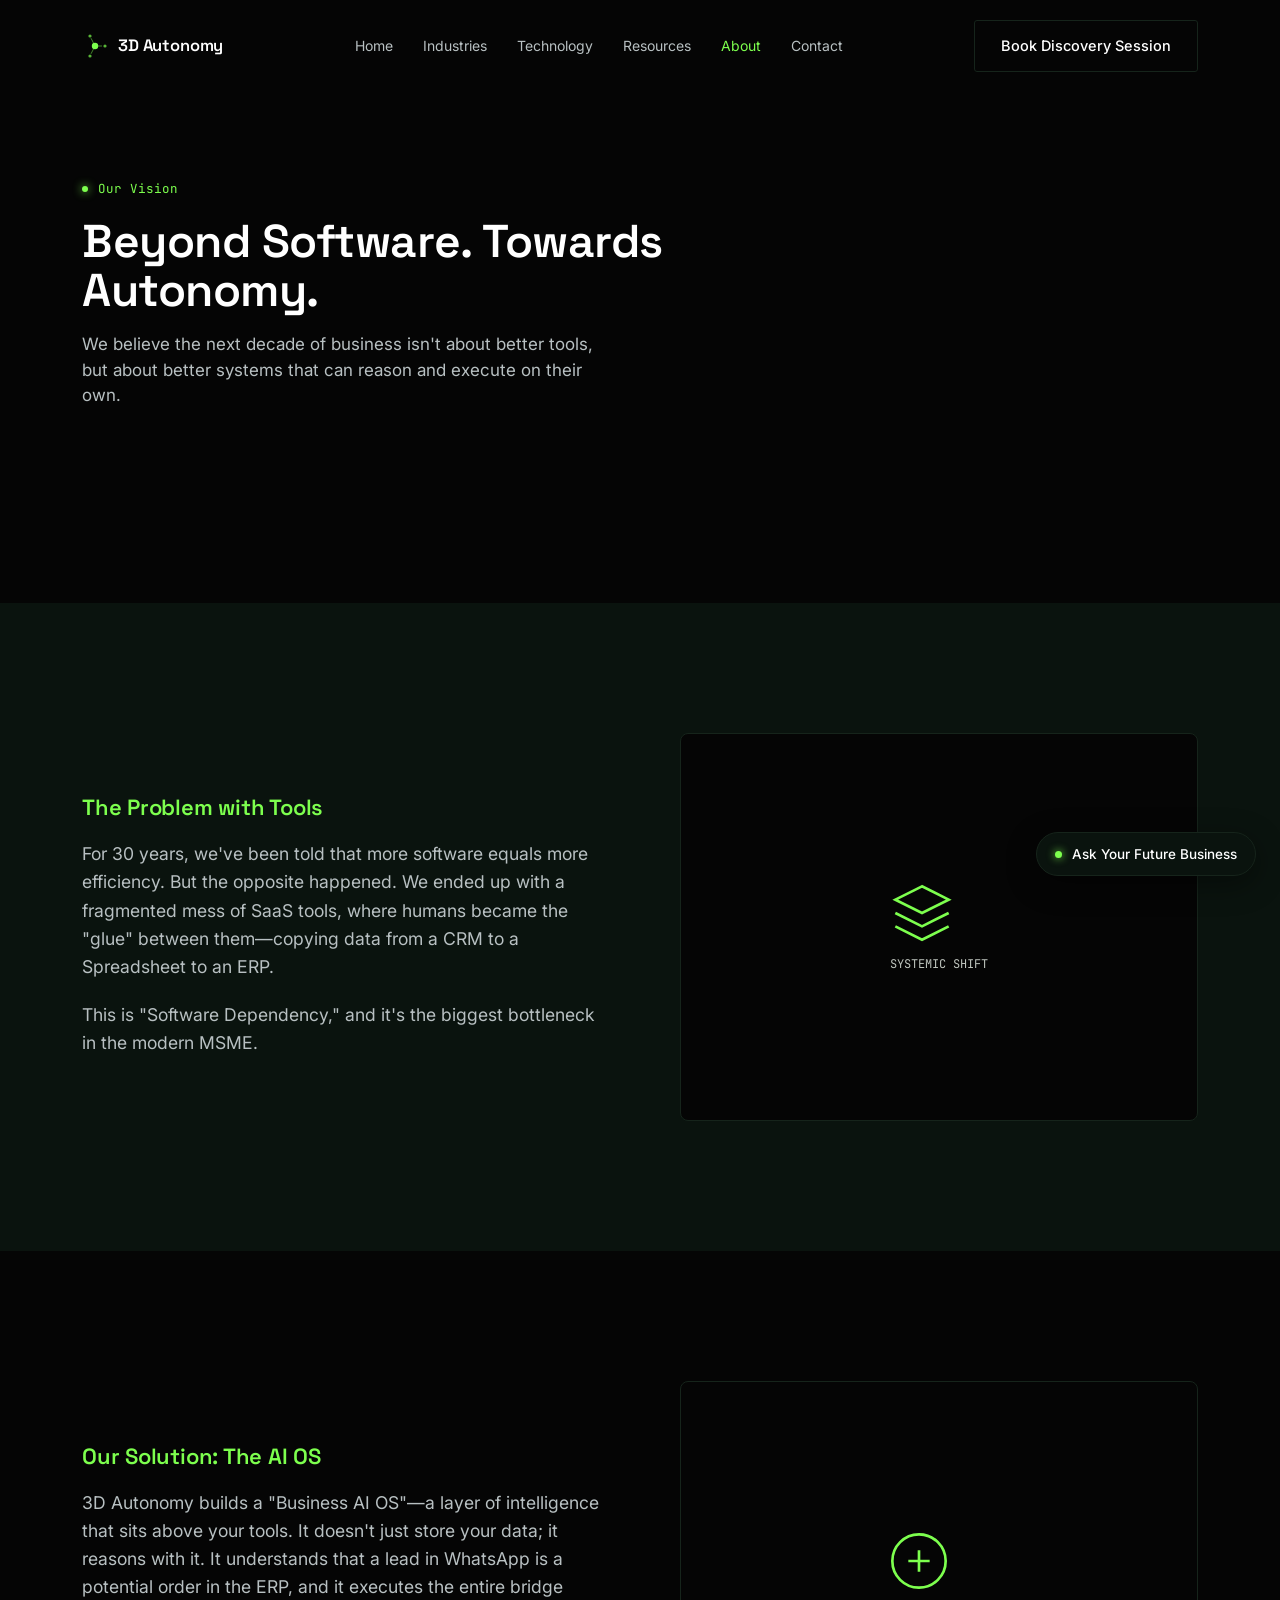
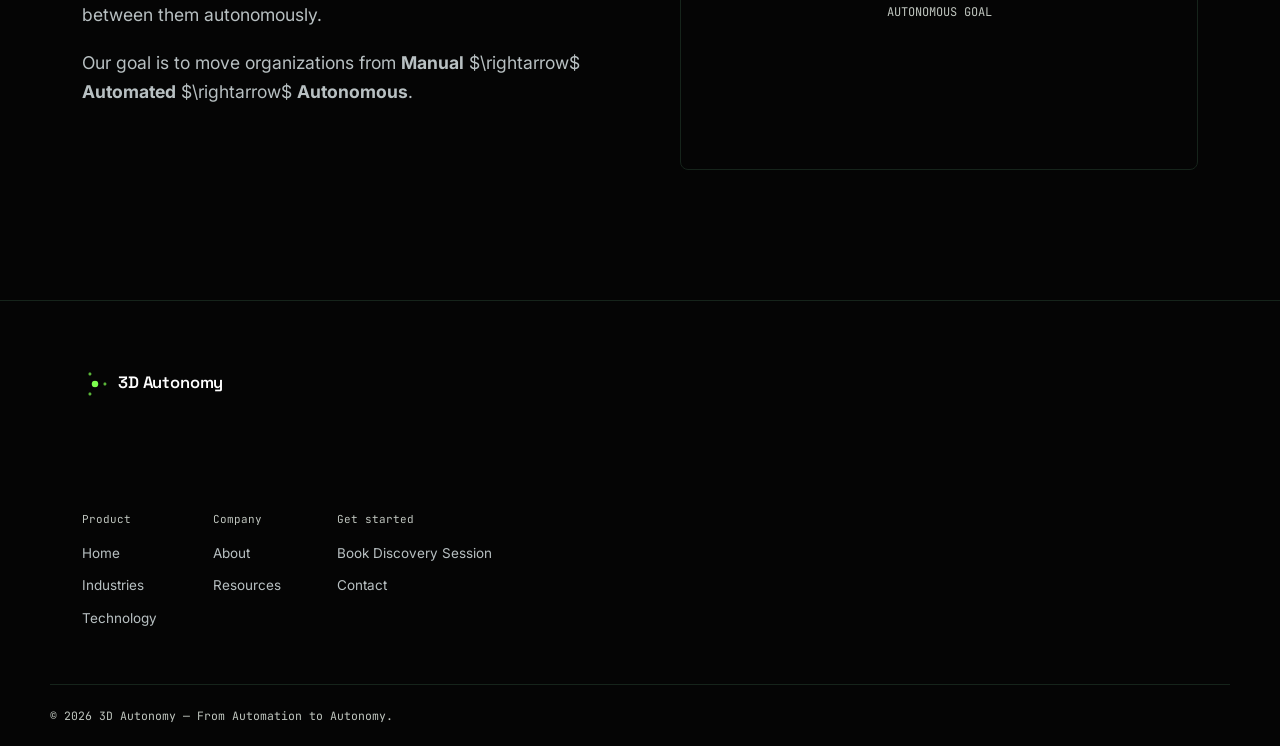
==== about.html @ 1af64260 "seprate the section and add more file to seo" ====
<!DOCTYPE html>
<html lang="en">
<head>
  <meta charset="UTF-8">
  <meta name="viewport" content="width=device-width, initial-scale=1.0">
  <title>About | 3D Autonomy - Our Philosophy</title>
  <meta name="description" content="Learn about 3D Autonomy's mission to transform the MSME landscape from manual operations to autonomous organizations.">
  <link rel="canonical" href="https://3dautonomy.github.io/about.html">
  <link rel="icon" type="image/svg+xml" href="data:image/svg+xml,%3Csvg xmlns='http://www.w3.org/2000/svg' style='transform:rotate(90deg)' viewBox='0 0 26 26'%3E%3Ccircle cx='13' cy='13' r='3.2' fill='%237DFF4E'/%3E%3Ccircle cx='13' cy='3' r='1.6' fill='%237DFF4E' opacity='0.7'/%3E%3Ccircle cx='23' cy='18' r='1.6' fill='%237DFF4E' opacity='0.7'/%3E%3Ccircle cx='3' cy='18' r='1.6' fill='%237DFF4E' opacity='0.7'/%3E%3Cpath d='M13 6V10.5M13 13L20.8 17M13 13L5.2 17' stroke='%237DFF4E' stroke-width='1' opacity='0.5'/%3E%3C/svg%3E">
  <link rel="preconnect" href="https://fonts.googleapis.com">
  <link rel="preconnect" href="https://fonts.gstatic.com" crossorigin>
  <link href="https://fonts.googleapis.com/css2?family=Space+Grotesk:wght@400;500;600;700&family=Inter:wght@400;500;600&family=JetBrains+Mono:wght@400;500&display=swap" rel="stylesheet">
  <link rel="stylesheet" href="style.css">
</head>
<body class="page-transition">

<header id="site-header">
  <div class="wrap">
    <nav>
      <a href="index.html" class="logo">
        <svg class="logo-mark" viewBox="0 0 26 26" fill="none">
          <circle cx="13" cy="13" r="3.2" fill="#7DFF4E"/>
          <circle cx="13" cy="3" r="1.6" fill="#7DFF4E" opacity="0.7"/>
          <circle cx="23" cy="18" r="1.6" fill="#7DFF4E" opacity="0.7"/>
          <circle cx="3" cy="18" r="1.6" fill="#7DFF4E" opacity="0.7"/>
          <path d="M13 6V10.5M13 13L20.8 17M13 13L5.2 17" stroke="#7DFF4E" stroke-width="1" opacity="0.5"/>
        </svg>
        3D Autonomy
      </a>
      <div class="nav-links" id="navLinks">
        <a href="index.html">Home</a>
        <a href="industries.html">Industries</a>
        <a href="technology.html">Technology</a>
        <a href="resources.html">Resources</a>
        <a href="about.html" style="color:var(--accent)">About</a>
        <a href="contact.html">Contact</a>
      </div>
      <div class="nav-cta">
        <a href="contact.html" class="btn btn-ghost" id="openBookingNav">Book Discovery Session</a>
        <div class="nav-toggle" id="navToggle"><span></span><span></span><span></span></div>
      </div>
    </nav>
  </div>
</header>

<main>
  <section class="section" style="padding-top:180px;">
    <div class="wrap">
      <div class="section-head fade-in">
        <div class="kicker"><span class="dot"></span>Our Vision</div>
        <h2>Beyond Software. Towards Autonomy.</h2>
        <p>We believe the next decade of business isn't about better tools, but about better systems that can reason and execute on their own.</p>
      </div>
    </div>
  </section>

  <section class="section" style="background:var(--bg-panel);">
    <div class="wrap">
      <div style="display:grid; grid-template-columns:1fr 1fr; gap:80px; align-items:center;">
        <div class="slide-up" style="animation-delay:0.1s;">
          <h3 class="accent-text">The Problem with Tools</h3>
          <p class="rich-text" style="margin:20px 0;">For 30 years, we've been told that more software equals more efficiency. But the opposite happened. We ended up with a fragmented mess of SaaS tools, where humans became the "glue" between them—copying data from a CRM to a Spreadsheet to an ERP.</p>
          <p class="rich-text">This is "Software Dependency," and it's the biggest bottleneck in the modern MSME.</p>
        </div>
        <div class="slide-up" style="animation-delay:0.2s; background:var(--bg); border:1px solid var(--line); aspect-ratio:4/3; border-radius:8px; display:flex; align-items:center; justify-content:center;">
           <div style="text-align:center; color:var(--muted-2);">
             <svg width="64" height="64" viewBox="0 0 24 24" fill="none" stroke="currentColor" stroke-width="1" style="color:var(--accent); margin-bottom:10px;"><path d="M12 2L2 7l10 5 10-5-10-5zM2 17l10 5 10-5M2 12l10 5 10-5"/></svg>
             <div class="mono" style="font-size:12px;">SYSTEMIC SHIFT</div>
           </div>
        </div>
      </div>
    </div>
  </section>

  <section class="section">
    <div class="wrap">
      <div style="display:grid; grid-template-columns:1fr 1fr; gap:80px; align-items:center;">
        <div class="slide-up" style="animation-delay:0.2s; order:2; background:var(--bg); border:1px solid var(--line); aspect-ratio:4/3; border-radius:8px; display:flex; align-items:center; justify-content:center;">
           <div style="text-align:center; color:var(--muted-2);">
             <svg width="64" height="64" viewBox="0 0 24 24" fill="none" stroke="currentColor" stroke-width="1" style="color:var(--accent); margin-bottom:10px;"><circle cx="12" cy="12" r="10"/><path d="M12 8v8M8 12h8"/></svg>
             <div class="mono" style="font-size:12px;">AUTONOMOUS GOAL</div>
           </div>
        </div>
        <div class="slide-up" style="animation-delay:0.1s; order:1;">
          <h3 class="accent-text">Our Solution: The AI OS</h3>
          <p class="rich-text" style="margin:20px 0;">3D Autonomy builds a "Business AI OS"—a layer of intelligence that sits above your tools. It doesn't just store your data; it reasons with it. It understands that a lead in WhatsApp is a potential order in the ERP, and it executes the entire bridge between them autonomously.</p>
          <p class="rich-text">Our goal is to move organizations from <b>Manual</b> $\rightarrow$ <b>Automated</b> $\rightarrow$ <b>Autonomous</b>.</p>
        </div>
      </div>
    </div>
  </section>
</main>

<footer id="about">
  <div class="wrap footer-grid">
    <div style="width:100%; margin-bottom:40px;">
      <a href="index.html" class="logo footer-logo">
        <svg class="logo-mark" viewBox="0 0 26 26" fill="none">
          <circle cx="13" cy="13" r="3.2" fill="#7DFF4E"/>
          <circle cx="13" cy="3" r="1.6" fill="#7DFF4E" opacity="0.7"/>
          <circle cx="23" cy="18" r="1.6" fill="#7DFF4E" opacity="0.7"/>
          <circle cx="3" cy="18" r="1.6" fill="#7DFF4E" opacity="0.7"/>
        </svg>
        3D Autonomy
      </a>
    </div>
    <div class="footer-cols">
      <div>
        <div class="footer-h">Product</div>
        <a href="index.html">Home</a>
        <a href="industries.html">Industries</a>
        <a href="technology.html">Technology</a>
      </div>
      <div>
        <div class="footer-h">Company</div>
        <a href="about.html">About</a>
        <a href="resources.html">Resources</a>
      </div>
      <div>
        <div class="footer-h">Get started</div>
        <a href="contact.html">Book Discovery Session</a>
        <a href="contact.html">Contact</a>
      </div>
    </div>
  </div>
  <div class="wrap footer-bottom mono">© 2026 3D Autonomy — From Automation to Autonomy.</div>
</footer>

<div class="copilot" id="copilot">
  <div class="copilot-panel" id="copilotPanel">
    <div class="cp-head">
      <div>
        <div class="cp-title">Ask Your Future Business</div>
        <div class="cp-sub mono">Strategist mode</div>
      </div>
      <button class="cp-close" id="cpClose">&times;</button>
    </div>
    <div class="cp-body" id="cpBody">
      <div class="cp-msg cp-msg-bot">I think in systems, not tickets. Ask me where autonomy could take your business.</div>
    </div>
    <div class="cp-prompts" id="cpPrompts">
      <button data-q="How can I reduce manual work?">How can I reduce manual work?</button>
      <button data-q="What is Business AI OS?">What is Business AI OS?</button>
      <button data-q="How can AI improve operations?">How can AI improve operations?</button>
      <button data-q="What does an autonomous organization look like?">What does an autonomous organization look like?</button>
    </div>
    <form class="cp-input-row" id="cpForm">
      <input type="text" id="cpInput" placeholder="Ask about your business..." autocomplete="off">
      <button type="submit" aria-label="Send">→</button>
    </form>
  </div>
  <button class="copilot-fab" id="copilotFab">
    <span class="fab-dot"></span>
    <span class="fab-label">Ask Your Future Business</span>
  </button>
</div>

<script src="script.js"></script>
<div id="page-transition"></div><div id="back-to-top" title="Back to top">↑</div></body>
</html>
---- style.css ----
:root{
  --bg:#050505;
  --bg-2:#071B12;
  --bg-panel:#0A130E;
  --bg-panel-2:#0D1712;
  --line:#16241B;
  --line-soft:#101B15;
  --accent:#7DFF4E;
  --accent-dim:#4C9E32;
  --success:#8FFF62;
  --text:#FFFFFF;
  --muted:#B8C0C2;
  --muted-2:#BFC5BE;
  --font-display:'Space Grotesk', sans-serif;
  --font-body:'Inter', sans-serif;
  --font-mono:'JetBrains Mono', monospace;
  --container: 1180px;
  --ease: cubic-bezier(.16,.84,.28,1);
}
*{margin:0;padding:0;box-sizing:border-box;}
html{scroll-behavior:smooth;}
body{
  background:var(--bg);
  color:var(--text);
  font-family:var(--font-body);
  line-height:1.5;
  -webkit-font-smoothing:antialiased;
  overflow-x:hidden;
}
#page-transition{
  position:fixed; inset:0; background:var(--bg); z-index:9999;
  pointer-events:none; opacity:0; transition:opacity .4s var(--ease);
}
#page-transition.active{opacity:1; pointer-events:auto;}
@media (prefers-reduced-motion: reduce){
  *{animation-duration:0.01ms !important; animation-iteration-count:1 !important; transition-duration:0.01ms !important; scroll-behavior:auto !important;}
}
::selection{background:var(--accent); color:#031400;}
a{color:inherit; text-decoration:none;}
img,svg{display:block; max-width:100%;}
button{font-family:inherit; cursor:pointer; border:none; background:none; color:inherit;}
.wrap{max-width:var(--container); margin:0 auto; padding:0 32px;}
@media (max-width:640px){.wrap{padding:0 20px;}}

h1,h2,h3,h4{font-family:var(--font-display); font-weight:600; letter-spacing:-0.01em; line-height:1.08;}
h2{font-size:clamp(28px,4vw,46px);}
h3{font-size:clamp(18px,2vw,22px);}
p{color:var(--muted);}
.mono{font-family:var(--font-mono);}

.section{padding:130px 0; position:relative;}
@media (max-width:780px){.section{padding:86px 0;}}
.section-tight{padding:90px 0;}

.section-head{max-width:640px; margin-bottom:64px;}
.section-head .kicker{
  display:flex; align-items:center; gap:10px;
  font-family:var(--font-mono); font-size:12.5px; color:var(--accent);
  margin-bottom:18px;
}
.section-head .kicker .dot{width:6px;height:6px;border-radius:50%;background:var(--accent); box-shadow:0 0 10px var(--accent);}
.section-head h2{margin-bottom:16px;}
.section-head p{font-size:17px; max-width:520px;}

.btn{
  display:inline-flex; align-items:center; justify-content:center; gap:8px;
  padding:14px 26px; border-radius:3px; font-size:14.5px; font-weight:500;
  transition:transform .25s var(--ease), background .25s var(--ease), border-color .25s var(--ease), color .25s var(--ease);
  white-space:nowrap;
}
.btn-primary{background:var(--accent); color:#031400;}
.btn-primary:hover{transform:translateY(-2px); background:var(--success);}
.btn-ghost{border:1px solid var(--line); color:var(--text);}
.btn-ghost:hover{border-color:var(--accent); color:var(--accent);}

/* ---------- NAV ---------- */
header{
  position:fixed; top:0; left:0; right:0; z-index:200;
  padding:20px 0;
  transition:background .35s var(--ease), border-color .35s var(--ease), padding .35s var(--ease);
  border-bottom:1px solid transparent;
}
header.scrolled{background:rgba(5,5,5,0.82); backdrop-filter:blur(14px); border-color:var(--line); padding:14px 0;}
nav{display:flex; align-items:center; justify-content:space-between; gap:24px;}
.logo{display:flex; align-items:center; gap:10px; font-family:var(--font-display); font-weight:600; font-size:16.5px; letter-spacing:-0.01em;}
.logo-mark{width:26px; height:26px; position:relative; transform:rotate(90deg);}
.nav-links{display:flex; align-items:center; gap:30px; font-size:14px; color:var(--muted);}
.nav-links a{transition:color .2s;}
.nav-links a:hover{color:var(--text);}
.nav-cta{display:flex; align-items:center; gap:16px;}
.nav-toggle{display:none; width:22px; height:16px; position:relative; padding:0; margin:0; cursor:pointer;}
.nav-toggle span{position:absolute; left:0; right:0; height:1.5px; background:var(--text); transition:all .3s var(--ease);}
.nav-toggle span:nth-child(1){top:0;}
.nav-toggle span:nth-child(2){top:7px;}
.nav-toggle span:nth-child(3){top:14px;}
@media (max-width:960px){
  .nav-links{position:fixed; top:0; right:0; height:100vh; width:min(320px,80vw); background:#08100B; flex-direction:column; justify-content:center; align-items:flex-start; padding:40px; gap:26px; transform:translateX(100%); transition:transform .4s var(--ease); border-left:1px solid var(--line);}
  .nav-links.open{transform:translateX(0);}
  .nav-toggle{display:block;}
  .nav-cta .btn-ghost{display:none;}
}

/* ---------- HERO ---------- */
.hero{
  min-height:100svh; position:relative; display:flex; flex-direction:column; justify-content:center;
  padding-top:140px; padding-bottom:60px; overflow:hidden;
}
.hero::before{
  content:''; position:absolute; inset:0;
  background:radial-gradient(ellipse 60% 50% at 50% 40%, rgba(20,50,25,0.55), transparent 70%);
  pointer-events:none;
}
#hero-canvas{position:absolute; inset:0; width:100%; height:100%; z-index:0; opacity:0;}
.hero-status{
  display:inline-flex; align-items:center; gap:8px; align-self:center;
  font-family:var(--font-mono); font-size:12px; color:var(--muted-2);
  border:1px solid var(--line); padding:6px 14px; border-radius:20px; margin-bottom:34px;
  position:relative; z-index:2; opacity:0;
}
.hero-status .pulse{width:6px; height:6px; border-radius:50%; background:var(--success); box-shadow:0 0 8px var(--success); animation:pulse 2s ease-in-out infinite;}
@keyframes pulse{0%,100%{opacity:1;} 50%{opacity:.35;}}

.hero-content{position:relative; z-index:2; text-align:center; max-width:900px; margin:0 auto;}
.hero-content h1{
  font-size:clamp(34px,6.2vw,74px); font-weight:600; letter-spacing:-0.02em;
  opacity:0; transform:translateY(16px);
}
.hero-content h1 .accent-line{display:block; color:var(--muted-2); font-weight:400;}
.hero-content p.lead{
  font-size:clamp(15.5px,1.6vw,18px); color:var(--muted); max-width:560px; margin:26px auto 0;
  opacity:0; transform:translateY(16px);
}
.hero-ctas{display:flex; gap:16px; justify-content:center; margin-top:40px; flex-wrap:wrap; opacity:0; transform:translateY(16px);}

.hero-node-label{
  position:absolute; z-index:2; font-family:var(--font-mono); font-size:11.5px; color:var(--muted-2);
  display:flex; align-items:center; gap:7px; opacity:0; pointer-events:none;
}
.hero-node-label .nd{width:6px; height:6px; border-radius:50%; background:var(--accent); box-shadow:0 0 8px var(--accent);}

.hero-scroll-cue{
  position:relative; z-index:2; margin:56px auto 0; width:1px; height:44px; background:linear-gradient(var(--muted-2),transparent);
  opacity:0;
}

/* ---------- MARQUEE / TRUST STRIP ---------- */
.strip{border-top:1px solid var(--line); border-bottom:1px solid var(--line); padding:26px 0; overflow:hidden;}
.strip-track{display:flex; gap:64px; white-space:nowrap; animation:scrollx 32s linear infinite; width:max-content;}
.strip-track span{font-family:var(--font-mono); font-size:12.5px; color:var(--muted-2); letter-spacing:0.02em;}
@keyframes scrollx{from{transform:translateX(0);} to{transform:translateX(-50%);}}

/* ---------- EVOLUTION ---------- */
.evo{background:var(--bg-2); border-top:1px solid var(--line); border-bottom:1px solid var(--line);}
.evo-rail{position:relative; margin-top:20px;}
.evo-track{position:relative; padding-left:2px;}
.evo-line{position:absolute; left:11px; top:8px; bottom:8px; width:1px; background:var(--line);}
.evo-line-fill{position:absolute; left:11px; top:8px; width:1px; background:var(--accent); box-shadow:0 0 8px var(--accent); height:0%; transition:height .3s var(--ease);}
.evo-stage{
  position:relative; padding:30px 0 30px 44px; border-bottom:1px solid var(--line-soft);
  display:grid; grid-template-columns:1fr 1fr; gap:40px; align-items:start;
  opacity:0.38; transition:opacity .4s var(--ease);
}
.evo-stage:last-child{border-bottom:none;}
.evo-stage.active{opacity:1;}
.evo-dot{
  position:absolute; left:6px; top:34px; width:11px; height:11px; border-radius:50%;
  background:var(--bg-2); border:1.5px solid var(--muted-2); transition:all .3s var(--ease);
}
.evo-stage.active .evo-dot{border-color:var(--accent); background:var(--accent); box-shadow:0 0 10px var(--accent);}
.evo-num{font-family:var(--font-mono); font-size:12px; color:var(--muted-2); margin-bottom:6px;}
.evo-stage.active .evo-num{color:var(--accent);}
.evo-title{font-family:var(--font-display); font-size:22px; font-weight:600; margin-bottom:4px;}
.evo-maturity{font-family:var(--font-mono); font-size:11.5px; color:var(--muted-2);}
.evo-detail{display:grid; gap:10px;}
.evo-detail-row{display:flex; gap:10px; font-size:14px; color:var(--muted);}
.evo-detail-row b{color:var(--text); font-weight:500; min-width:82px; flex-shrink:0; font-size:13px;}
@media (max-width:780px){
  .evo-stage{grid-template-columns:1fr; gap:14px;}
}

/* ---------- OS DIAGRAM ---------- */
.os-section{position:relative;}
.os-diagram{
  position:relative; width:100%; max-width:640px; aspect-ratio:1/1; margin:0 auto;
}
.os-core{
  position:absolute; top:50%; left:50%; transform:translate(-50%,-50%);
  width:118px; height:118px; border-radius:50%;
  background:radial-gradient(circle at 35% 30%, #10331C, #050C08);
  border:1px solid var(--accent); box-shadow:0 0 40px rgba(125,255,78,0.25), inset 0 0 30px rgba(125,255,78,0.08);
  display:flex; flex-direction:column; align-items:center; justify-content:center; z-index:3;
}
.os-core span{font-family:var(--font-display); font-size:13px; font-weight:600; letter-spacing:0.01em;}
.os-core-icon{width:22px; height:22px; color:var(--accent); margin-bottom:6px; animation:spin 12s linear infinite;}
@keyframes spin{from{transform:rotate(0deg);} to{transform:rotate(360deg);}}
.os-core small{font-family:var(--font-mono); font-size:9.5px; color:var(--muted-2); margin-top:3px;}
.os-node{
  position:absolute; width:108px; padding:12px 14px; background:var(--bg-panel);
  border:1px solid var(--line); border-radius:4px; cursor:pointer; z-index:2;
  transition:border-color .25s, background .25s, transform .25s;
}
.os-node:hover, .os-node.active{border-color:var(--accent); background:var(--bg-panel-2); transform:scale(1.04);}
.os-node .lbl{font-size:13px; font-weight:500; color:var(--text);}
.os-node .sub{font-family:var(--font-mono); font-size:9.5px; color:var(--muted-2); margin-top:2px;}
svg.os-lines{position:absolute; inset:0; width:100%; height:100%; z-index:1;}
.os-lines path{fill:none; stroke:var(--line); stroke-width:1;}
.os-lines path.active{stroke:var(--accent); stroke-width:1.2;}
.os-detail{
  margin-top:36px; padding:20px 24px; border:1px solid var(--line); border-radius:4px; background:var(--bg-panel);
  font-size:14.5px; color:var(--muted); min-height:24px; max-width:640px; margin-left:auto; margin-right:auto;
  transition:opacity .25s;
}
.os-detail b{color:var(--accent); font-weight:500;}
@media (max-width:640px){
  .os-diagram{max-width:340px;}
  .os-node{width:84px; padding:8px 9px;}
  .os-node .lbl{font-size:11px;}
  .os-core{width:88px; height:88px;}
}

/* ---------- WORKFORCE ---------- */
.agent-grid{display:grid; grid-template-columns:repeat(3,1fr); gap:1px; background:var(--line); border:1px solid var(--line);}
.agent-card{background:var(--bg-panel); padding:28px; transition:background .25s;}
.agent-card:hover{background:var(--bg-panel-2);}
.agent-icon{width:38px; height:38px; border-radius:8px; border:1px solid var(--line); display:flex; align-items:center; justify-content:center; color:var(--accent); margin-bottom:18px; background:rgba(125,255,78,0.05);}
.agent-icon svg{width:19px; height:19px;}
.agent-card-ghost{opacity:0.5;}
.agent-top{display:flex; justify-content:space-between; align-items:center; margin-bottom:20px;}
.agent-id{font-family:var(--font-mono); font-size:11px; color:var(--muted-2);}
.agent-status{display:flex; align-items:center; gap:6px; font-family:var(--font-mono); font-size:11px; color:var(--success);}
.pulse-sm{width:5px; height:5px; border-radius:50%; background:var(--success); box-shadow:0 0 6px var(--success); animation:pulse 2s ease-in-out infinite;}
.pulse-sm.off{background:var(--muted-2); box-shadow:none; animation:none;}
.agent-card h3{margin-bottom:4px;}
.agent-role{font-size:13px; color:var(--muted-2); margin-bottom:18px;}
.agent-tasks{list-style:none; display:flex; flex-direction:column; gap:8px;}
.agent-tasks li{font-size:13.5px; color:var(--muted); padding-left:14px; position:relative;}
.agent-tasks li::before{content:''; position:absolute; left:0; top:7px; width:5px; height:1px; background:var(--accent);}
@media (max-width:900px){.agent-grid{grid-template-columns:1fr 1fr;}}
@media (max-width:600px){.agent-grid{grid-template-columns:1fr;}}

/* ---------- LOOP ---------- */
.loop-wrap{position:relative; width:min(560px,90vw); aspect-ratio:1/1; margin:0 auto;}
.loop-svg{position:absolute; inset:0; width:100%; height:100%; transform:rotate(-90deg);}
.loop-track{fill:none; stroke:var(--line); stroke-width:1.5;}
.loop-progress{fill:none; stroke:var(--accent); stroke-width:1.5; stroke-linecap:round; stroke-dasharray:1445; stroke-dashoffset:1445; filter:drop-shadow(0 0 6px rgba(125,255,78,0.6)); transition:stroke-dashoffset .6s var(--ease);}
.loop-center{position:absolute; top:50%; left:50%; transform:translate(-50%,-50%); text-align:center;}
.loop-phase{font-family:var(--font-display); font-size:clamp(20px,3vw,28px); font-weight:600; letter-spacing:0.02em; transition:opacity .3s;}
.loop-sub{font-family:var(--font-mono); font-size:11px; color:var(--muted-2); margin-top:6px;}
.loop-node{
  position:absolute; font-family:var(--font-mono); font-size:12px; color:var(--muted-2);
  display:flex; align-items:center; gap:7px; transform:translate(-50%,-50%); transition:color .3s;
  white-space:nowrap;
}
.loop-node.active{color:var(--accent);}
.ln-dot{width:6px; height:6px; border-radius:50%; background:var(--muted-2); transition:all .3s;}
.loop-node.active .ln-dot{background:var(--accent); box-shadow:0 0 8px var(--accent);}

/* ---------- INDUSTRIES / CITY ---------- */
.city{position:relative; display:flex; align-items:flex-end; justify-content:center; gap:14px; height:280px; padding:0 10px 0;}
.city-buildings{display:flex; align-items:flex-end; gap:14px; height:100%; width:100%; max-width:720px; margin:0 auto;}
.building{
  flex:1; height:var(--h); background:linear-gradient(180deg, var(--bg-panel-2), var(--bg-panel));
  border:1px solid var(--line); border-bottom:none; position:relative; display:flex; flex-direction:column; align-items:center; justify-content:flex-end;
  gap:10px; padding-bottom:16px; transition:border-color .25s, background .25s, transform .25s; color:var(--muted-2);
}
.b-icon{width:20px; height:20px; flex-shrink:0; transition:color .25s;}
.building.active .b-icon, .building:hover .b-icon{color:var(--accent);}
.building::before{
  content:''; position:absolute; top:14px; left:0; right:0; bottom:0;
  background-image:repeating-linear-gradient(0deg, rgba(184,192,194,0.07) 0px, rgba(184,192,194,0.07) 1px, transparent 1px, transparent 16px);
}
.building:hover, .building.active{border-color:var(--accent); transform:translateY(-4px); background:linear-gradient(180deg,#0F231A,var(--bg-panel));}
.building.active::after{content:''; position:absolute; top:-1px; left:-1px; right:-1px; height:2px; background:var(--accent); box-shadow:0 0 10px var(--accent);}
.b-label{font-family:var(--font-mono); font-size:11px; color:var(--muted); writing-mode:vertical-lr; transform:rotate(180deg); letter-spacing:0.02em;}
.building.active .b-label{color:var(--accent);}
.city-ground{height:1px; background:var(--line); max-width:720px; margin:0 auto;}
.city-detail{max-width:800px; margin:44px auto 0; border:1px solid var(--line); background:var(--bg-panel); border-radius:4px; padding:32px; transition:opacity .25s;}
.cd-head{display:flex; justify-content:space-between; align-items:baseline; margin-bottom:22px; padding-bottom:18px; border-bottom:1px solid var(--line-soft);}
.cd-tag{font-size:11px; color:var(--muted-2);}
.cd-grid{display:grid; grid-template-columns:repeat(3,1fr); gap:26px;}
.cd-label{font-family:var(--font-mono); font-size:11px; color:var(--accent); margin-bottom:8px;}
.cd-grid p{font-size:14px; color:var(--muted);}
@media (max-width:780px){.cd-grid{grid-template-columns:1fr; gap:18px;} .city{height:200px;}}

/* ---------- TECHNOLOGY STACK ---------- */
.stack{position:relative; display:flex; flex-direction:column; gap:2px; max-width:760px; margin:0 auto;}
.stack-layer{
  position:relative; padding:20px 28px; background:var(--bg-panel); border:1px solid var(--line);
  display:flex; align-items:baseline; gap:22px; overflow:hidden;
}
.stack-core{background:linear-gradient(90deg, #0B1D12, var(--bg-panel)); border-color:var(--accent-dim);}
.sl-name{font-family:var(--font-display); font-size:15.5px; font-weight:600; min-width:200px;}
.sl-desc{font-size:13.5px; color:var(--muted-2);}
.stack-pulse{position:absolute; left:0; right:0; height:2px; background:linear-gradient(90deg, transparent, var(--accent), transparent); top:0; opacity:0.85; animation:stackflow 4.5s linear infinite;}
@keyframes stackflow{0%{top:0%;} 100%{top:100%;}}
@media (max-width:640px){.stack-layer{flex-direction:column; gap:6px; padding:16px 18px;} .sl-name{min-width:0;}}

/* ---------- SECTION BACKGROUND IMAGES ---------- */
.technology, .command{position:relative; overflow:hidden;}
.section-bg-image{
  position:absolute; inset:0; width:100%; height:100%; object-fit:cover;
  filter:grayscale(1) brightness(0.55) contrast(1.35) sepia(1) hue-rotate(68deg) saturate(4.5);
  opacity:0.16; mix-blend-mode:screen; pointer-events:none; z-index:0;
  mask-image:radial-gradient(ellipse 65% 60% at 50% 40%, black 30%, transparent 78%);
  -webkit-mask-image:radial-gradient(ellipse 65% 60% at 50% 40%, black 30%, transparent 78%);
}
.technology .wrap, .command .wrap{position:relative; z-index:1;}

/* ---------- COMMAND CENTER ---------- */
.cc-grid{display:grid; grid-template-columns:repeat(3,1fr); gap:1px; background:var(--line); border:1px solid var(--line);}
.cc-card{background:var(--bg-panel); padding:26px 28px;}
.cc-label{font-size:13px; color:var(--muted-2); margin-bottom:10px;}
.cc-value{font-size:clamp(24px,2.6vw,32px); font-weight:500; color:var(--text); margin-bottom:14px;}
.cc-bar{height:2px; background:var(--line-soft); border-radius:2px; overflow:hidden;}
.cc-bar span{display:block; height:100%; background:var(--accent); box-shadow:0 0 8px var(--accent);}
.cc-feed{margin-top:24px; padding:16px 20px; border:1px solid var(--line); border-radius:4px; font-size:12px; color:var(--muted-2); height:22px; overflow:hidden; position:relative;}
.cc-feed .cf-line{position:absolute; left:20px; right:20px; opacity:0; transition:opacity .4s;}
.cc-feed .cf-line.on{opacity:1;}
@media (max-width:900px){.cc-grid{grid-template-columns:1fr 1fr;}}
@media (max-width:560px){.cc-grid{grid-template-columns:1fr;}}

/* ---------- FUTURE ---------- */
.future-track{display:flex; flex-direction:column; gap:2px; max-width:760px; margin:0 auto;}
.future-row{
  display:flex; align-items:baseline; gap:28px; padding:34px 0; border-bottom:1px solid var(--line-soft);
  opacity:0.3; transition:opacity .5s var(--ease);
}
.future-row:last-child{border-bottom:none;}
.future-row.active{opacity:1;}
.future-when{font-size:12px; color:var(--accent); min-width:96px;}
.future-what{font-family:var(--font-display); font-size:clamp(20px,3vw,30px); font-weight:600;}

/* ---------- CONTACT ---------- */
.contact{border-top:1px solid var(--line); background:radial-gradient(ellipse 70% 60% at 50% 0%, rgba(20,55,28,0.35), transparent 70%);}
.contact-wrap{text-align:center; max-width:640px; margin:0 auto;}
.contact h2{margin-bottom:14px;}
.contact p{font-size:16px; margin-bottom:34px;}

/* ---------- FOOTER ---------- */
footer{border-top:1px solid var(--line); padding:70px 0 0;}
.footer-grid{display:flex; justify-content:space-between; gap:60px; padding-bottom:56px; flex-wrap:wrap;}
.footer-logo{margin-bottom:14px;}
.footer-tag{font-size:13.5px; max-width:260px;}
.footer-cols{display:flex; gap:56px; flex-wrap:wrap;}
.footer-cols > div{display:flex; flex-direction:column; gap:12px;}
.footer-h{font-family:var(--font-mono); font-size:11px; color:var(--muted-2); margin-bottom:4px;}
.footer-cols a{font-size:13.5px; color:var(--muted); transition:color .2s;}
.footer-cols a:hover{color:var(--accent);}
.footer-bottom{border-top:1px solid var(--line); padding:22px 0; font-size:11.5px; color:var(--muted-2);}

/* ---------- AI COPILOT ---------- */
.copilot{position:fixed; right:24px; bottom:24px; z-index:300;}
.copilot-fab{
  display:flex; align-items:center; gap:10px; background:var(--bg-panel); border:1px solid var(--line);
  padding:13px 18px; border-radius:30px; box-shadow:0 8px 30px rgba(0,0,0,0.4); transition:border-color .25s, transform .25s;
}
.copilot-fab:hover{border-color:var(--accent); transform:translateY(-2px);}
.fab-dot{width:7px; height:7px; border-radius:50%; background:var(--accent); box-shadow:0 0 8px var(--accent); animation:pulse 2s ease-in-out infinite;}
.fab-label{font-size:13.5px; font-weight:500;}
.copilot-panel{
  position:absolute; bottom:64px; right:0; width:360px; max-width:88vw; height:480px; max-height:70vh;
  background:#08120C; border:1px solid var(--line); border-radius:8px; display:flex; flex-direction:column;
  box-shadow:0 20px 60px rgba(0,0,0,0.55); opacity:0; transform:translateY(14px) scale(0.98); pointer-events:none;
  transition:opacity .25s var(--ease), transform .25s var(--ease);
}
.copilot-panel.open{opacity:1; transform:translateY(0) scale(1); pointer-events:auto;}
.cp-head{display:flex; justify-content:space-between; align-items:center; padding:16px 18px; border-bottom:1px solid var(--line);}
.cp-title{font-family:var(--font-display); font-size:14.5px; font-weight:600;}
.cp-sub{font-size:10.5px; color:var(--accent); margin-top:2px;}
.cp-close{font-size:22px; color:var(--muted-2); line-height:1;}
.cp-close:hover{color:var(--text);}
.cp-body{flex:1; overflow-y:auto; padding:16px 18px; display:flex; flex-direction:column; gap:12px;}
.cp-msg{font-size:13.5px; line-height:1.55; padding:11px 14px; border-radius:6px; max-width:88%;}
.cp-msg-bot{background:var(--bg-panel); color:var(--muted); border:1px solid var(--line-soft);}
.cp-msg-user{background:var(--accent); color:#031400; align-self:flex-end; font-weight:500;}
.cp-prompts{display:flex; flex-wrap:wrap; gap:6px; padding:0 18px 12px;}
.cp-prompts button{font-size:11.5px; color:var(--muted); border:1px solid var(--line); padding:7px 10px; border-radius:14px; transition:border-color .2s, color .2s;}
.cp-prompts button:hover{border-color:var(--accent); color:var(--accent);}
.cp-input-row{display:flex; border-top:1px solid var(--line);}
.cp-input-row input{flex:1; background:none; border:none; padding:14px 16px; color:var(--text); font-size:13.5px;}
.cp-input-row input:focus{outline:none;}
.cp-input-row input::placeholder{color:var(--muted-2);}
.cp-input-row button{padding:0 18px; color:var(--accent); font-size:18px;}
@media (max-width:480px){.copilot-panel{width:92vw; right:-6px;} .fab-label{display:none;}}

:focus-visible{outline:2px solid var(--accent); outline-offset:2px;}
[id]{scroll-margin-top:96px;}

/* ---------- RESOURCES ---------- */
.resources-grid{display:grid; grid-template-columns:repeat(4,1fr); gap:1px; background:var(--line); border:1px solid var(--line);}
.resource-card{background:var(--bg-panel); padding:26px; transition:background .25s, border-color .25s;}
.resource-card:hover{background:var(--bg-panel-2);}
.resource-icon{width:34px; height:34px; color:var(--accent); margin-bottom:16px;}
.resource-icon svg{width:100%; height:100%;}
.resource-tag{font-family:var(--font-mono); font-size:11px; color:var(--accent); margin-bottom:12px;}
.resource-card h4{font-family:var(--font-display); font-size:16px; font-weight:600; margin-bottom:8px;}
.resource-card p{font-size:13px; color:var(--muted-2);}
@media (max-width:900px){.resources-grid{grid-template-columns:1fr 1fr;}}
@media (max-width:560px){.resources-grid{grid-template-columns:1fr;}}

/* ---------- FAQ ---------- */
.faq-grid{display:grid; grid-template-columns:1fr 1fr; gap:1px; background:var(--line); border:1px solid var(--line);}
.faq-item{background:var(--bg-panel); border-bottom:1px solid var(--line-soft);}
.faq-question{
  width:100%; text-align:left; padding:24px; font-family:var(--font-display); font-size:16px; 
  font-weight:500; color:var(--text); display:flex; justify-content:space-between; align-items:center;
  transition:background .25s;
}
.faq-question::after{content:'+'; font-family:var(--font-mono); font-size:18px; color:var(--accent); transition:transform .3s var(--ease);}
.faq-item.active .faq-question::after{transform:rotate(45deg);}
.faq-question:hover{background:var(--bg-panel-2);}
.faq-answer{
  max-height:0; overflow:hidden; transition:max-height .3s var(--ease);
  padding:0 24px; font-size:14px; color:var(--muted);
}
.faq-item.active .faq-answer{max-height:300px; padding-bottom:24px;}
@media (max-width:780px){.faq-grid{grid-template-columns:1fr;}}

/* ---------- BOOKING MODAL ---------- */
.modal-overlay{
  position:fixed; inset:0; z-index:400; background:rgba(2,5,3,0.72); backdrop-filter:blur(6px);
  display:flex; align-items:center; justify-content:center; padding:20px;
  opacity:0; pointer-events:none; transition:opacity .3s var(--ease);
}
.modal-overlay.open{opacity:1; pointer-events:auto;}
.modal-box{
  width:100%; max-width:480px; background:#08120C; border:1px solid var(--line); border-radius:8px;
  padding:36px; transform:translateY(16px) scale(0.98); transition:transform .3s var(--ease);
  max-height:88vh; overflow-y:auto;
}
.modal-overlay.open .modal-box{transform:translateY(0) scale(1);}
.modal-head{display:flex; justify-content:space-between; align-items:flex-start; margin-bottom:6px;}
.modal-head h3{font-size:22px;}
.modal-close{font-size:24px; color:var(--muted-2); line-height:1;}
.modal-close:hover{color:var(--text);}
.modal-sub{font-size:14px; color:var(--muted-2); margin-bottom:26px;}
.form-row{display:flex; flex-direction:column; gap:6px; margin-bottom:16px;}
.form-row label{font-family:var(--font-mono); font-size:11px; color:var(--muted-2);}
.form-row input, .form-row textarea, .form-row select{
  background:var(--bg-panel); border:1px solid var(--line); border-radius:4px; padding:11px 13px;
  color:var(--text); font-family:var(--font-body); font-size:14px; resize:vertical;
}
.form-row input:focus, .form-row textarea:focus, .form-row select:focus{outline:none; border-color:var(--accent);}
.form-two{display:grid; grid-template-columns:1fr 1fr; gap:14px;}
.modal-submit{width:100%; margin-top:6px;}
.modal-note{font-size:11.5px; color:var(--muted-2); margin-top:14px; text-align:center;}
.modal-success{display:none; text-align:center; padding:20px 0;}
.modal-success.show{display:block;}
.modal-success .ms-icon{width:48px; height:48px; border-radius:50%; border:1px solid var(--accent); display:flex; align-items:center; justify-content:center; margin:0 auto 18px; color:var(--accent); font-size:22px;}
.modal-success h4{font-size:18px; margin-bottom:8px;}
.modal-success p{font-size:13.5px;}
@media (max-width:480px){.form-two{grid-template-columns:1fr;}}

/* ---------- FRICTION SECTION ---------- */
.friction-grid{display:grid; grid-template-columns:repeat(3,1fr); gap:24px; margin-top:40px;}
.friction-card{
  background:linear-gradient(145deg, var(--bg-panel), #050C08);
  border:1px solid var(--line); border-radius:8px; padding:32px;
  transition:border-color .3s, transform .3s;
}
.friction-card:hover{border-color:var(--accent-dim); transform:translateY(-5px);}
.f-icon{font-size:32px; margin-bottom:20px; filter:drop-shadow(0 0 10px rgba(125,255,78,0.3));}
.friction-card h3{margin-bottom:12px;}
.friction-card p{font-size:15px; line-height:1.6;}
@media (max-width:900px){.friction-grid{grid-template-columns:1fr;}}

/* ---------- REVEAL ANIMATIONS ---------- */
.reveal{opacity:0; transform:translateY(30px); transition:all .8s cubic-bezier(.16,.84,.28,1);}
.reveal-active{opacity:1; transform:translateY(0);}

/* ---------- ENHANCED GLOWS ---------- */
.agent-card.reveal-active{animation: cardGlow 3s infinite alternate;}
@keyframes cardGlow{
  from{box-shadow:0 0 0px transparent;}
  to{box-shadow:0 0 20px rgba(125,255,78,0.05);}
}

.strip-item{
  font-family:var(--font-mono); font-size:12.5px; color:var(--muted-2); 
  letter-spacing:0.05em; padding:0 10px;
}

.fade-in {
  animation: fadeIn 0.8s ease-out forwards;
}

.slide-up {
  animation: slideUp 0.6s ease-out forwards;
  opacity: 0;
}

@keyframes fadeIn {
  from { opacity: 0; }
  to { opacity: 1; }
}

@keyframes slideUp {
  from {
    opacity: 0;
    transform: translateY(30px);
  }
  to {
    opacity: 1;
    transform: translateY(0);
  }
}

.page-transition {
  animation: pageLoad 0.4s ease-in-out;
}

@keyframes pageLoad {
  0% { opacity: 0; filter: blur(10px); }
  100% { opacity: 1; filter: blur(0); }
}

/* Rich Content Styling */
.rich-text {
  line-height: 1.6;
  font-size: 1.1rem;
  color: var(--muted);
}

.accent-text {
  color: var(--accent);
  font-weight: 600;
}

#back-to-top{
  position:fixed; right:24px; bottom:90px; width:40px; height:40px;
  background:var(--bg-panel); border:1px solid var(--line); border-radius:50%;
  display:flex; align-items:center; justify-content:center; color:var(--text);
  opacity:0; transform:translateY(10px); transition:all .3s var(--ease);
  z-index:100; cursor:pointer;
}
#back-to-top:hover{border-color:var(--accent); color:var(--accent); transform:translateY(-2px);}
#back-to-top.visible{opacity:1; transform:translateY(0);}

.modal-submit.loading {
  opacity: 0.7;
  cursor: not-allowed;
  position: relative;
  color: transparent !important;
}
.modal-submit.loading::after {
  content: "";
  position: absolute;
  width: 16px;
  height: 16px;
  top: calc(50% - 8px);
  left: calc(50% - 8px);
  border: 2px solid var(--text);
  border-top-color: transparent;
  border-radius: 50%;
  animation: spin 0.6s linear infinite;
}
@keyframes spin {
  to { transform: rotate(360deg); }
}
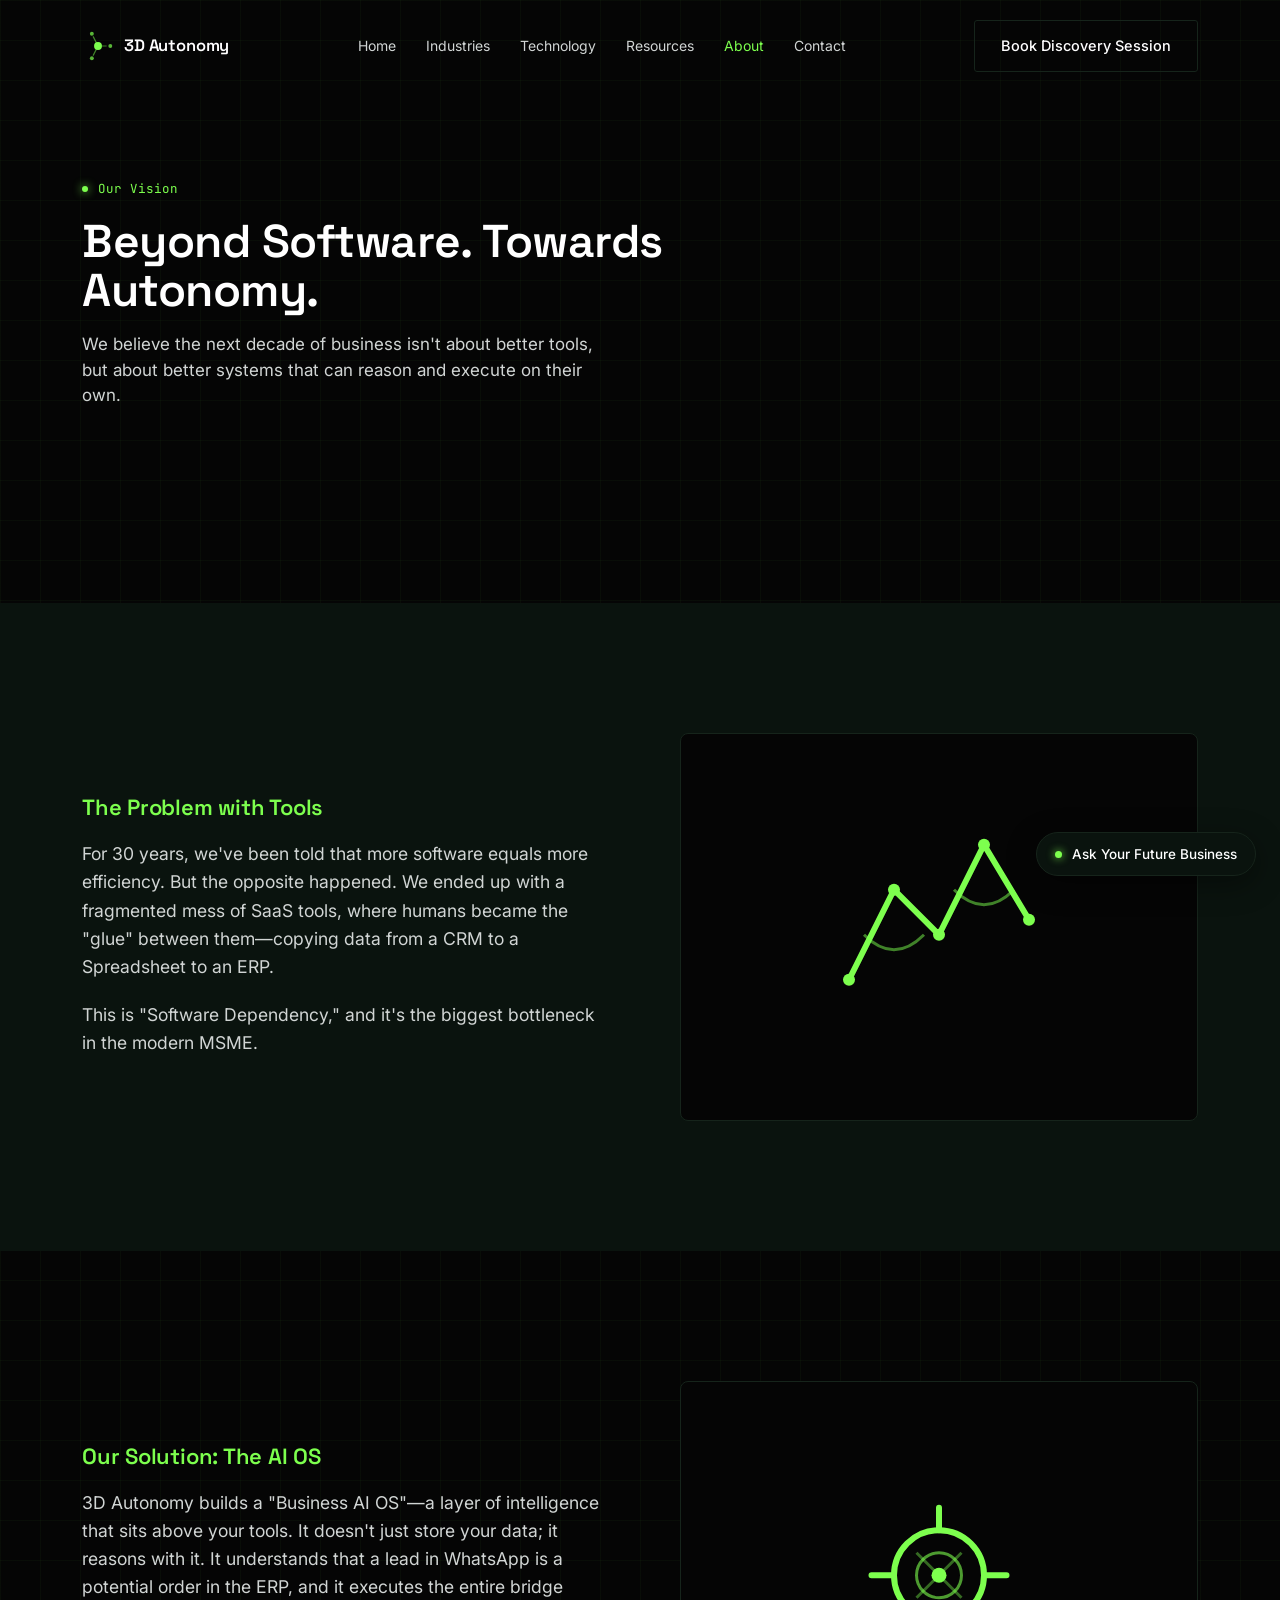
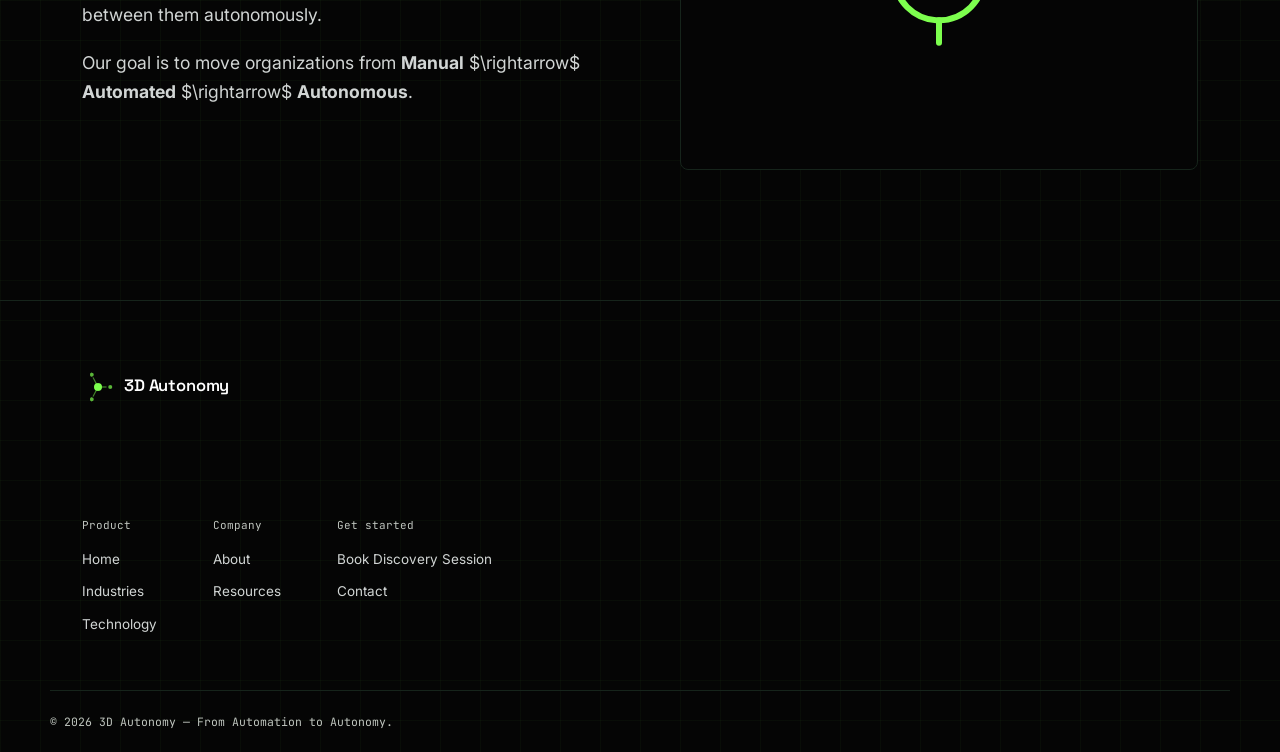
==== commit be3f8f3f: "correct the nav to other html pages" ====
--- a/about.html
+++ b/about.html
@@ -6,7 +6,8 @@
   <title>About | 3D Autonomy - Our Philosophy</title>
   <meta name="description" content="Learn about 3D Autonomy's mission to transform the MSME landscape from manual operations to autonomous organizations.">
   <link rel="canonical" href="https://3dautonomy.github.io/about.html">
-  <link rel="icon" type="image/svg+xml" href="data:image/svg+xml,%3Csvg xmlns='http://www.w3.org/2000/svg' style='transform:rotate(90deg)' viewBox='0 0 26 26'%3E%3Ccircle cx='13' cy='13' r='3.2' fill='%237DFF4E'/%3E%3Ccircle cx='13' cy='3' r='1.6' fill='%237DFF4E' opacity='0.7'/%3E%3Ccircle cx='23' cy='18' r='1.6' fill='%237DFF4E' opacity='0.7'/%3E%3Ccircle cx='3' cy='18' r='1.6' fill='%237DFF4E' opacity='0.7'/%3E%3Cpath d='M13 6V10.5M13 13L20.8 17M13 13L5.2 17' stroke='%237DFF4E' stroke-width='1' opacity='0.5'/%3E%3C/svg%3E">
+  <link rel="icon" type="image/svg+xml" href="[data-uri]">
+<link rel="icon" type="image/png" href="assets/logo.png">
   <link rel="preconnect" href="https://fonts.googleapis.com">
   <link rel="preconnect" href="https://fonts.gstatic.com" crossorigin>
   <link href="https://fonts.googleapis.com/css2?family=Space+Grotesk:wght@400;500;600;700&family=Inter:wght@400;500;600&family=JetBrains+Mono:wght@400;500&display=swap" rel="stylesheet">
@@ -44,9 +45,19 @@
 </header>
 
 <main>
-  <section class="section" style="padding-top:180px;">
+  <section class="section" style="padding-top:180px; position:relative; overflow:hidden;">
+    <div class="section-bg-image" style="position:absolute; top:0; left:0; width:100%; height:100%; background: radial-gradient(circle at 50% 50%, #1a2e1a 0%, #0a0a0a 100%); z-index:1;">
+      <svg width="100%" height="100%" style="opacity:0.3">
+        <defs>
+          <pattern id="grid" width="40" height="40" patternUnits="userSpaceOnUse">
+            <path d="M 40 0 L 0 0 0 40" fill="none" stroke="#7DFF4E" stroke-width="0.5"/>
+          </pattern>
+        </defs>
+        <rect width="100%" height="100%" fill="url(#grid)" />
+      </svg>
+    </div>
     <div class="wrap">
-      <div class="section-head fade-in">
+      <div class="section-head fade-in" style="position:relative; z-index:2;">
         <div class="kicker"><span class="dot"></span>Our Vision</div>
         <h2>Beyond Software. Towards Autonomy.</h2>
         <p>We believe the next decade of business isn't about better tools, but about better systems that can reason and execute on their own.</p>
@@ -62,11 +73,18 @@
           <p class="rich-text" style="margin:20px 0;">For 30 years, we've been told that more software equals more efficiency. But the opposite happened. We ended up with a fragmented mess of SaaS tools, where humans became the "glue" between them—copying data from a CRM to a Spreadsheet to an ERP.</p>
           <p class="rich-text">This is "Software Dependency," and it's the biggest bottleneck in the modern MSME.</p>
         </div>
-        <div class="slide-up" style="animation-delay:0.2s; background:var(--bg); border:1px solid var(--line); aspect-ratio:4/3; border-radius:8px; display:flex; align-items:center; justify-content:center;">
-           <div style="text-align:center; color:var(--muted-2);">
-             <svg width="64" height="64" viewBox="0 0 24 24" fill="none" stroke="currentColor" stroke-width="1" style="color:var(--accent); margin-bottom:10px;"><path d="M12 2L2 7l10 5 10-5-10-5zM2 17l10 5 10-5M2 12l10 5 10-5"/></svg>
-             <div class="mono" style="font-size:12px;">SYSTEMIC SHIFT</div>
-           </div>
+        <div class="slide-up" style="animation-delay:0.2s; background:var(--bg); border:1px solid var(--line); aspect-ratio:4/3; border-radius:8px; overflow:hidden; display:flex; align-items:center; justify-content:center; padding:20px;">
+           <svg viewBox="0 0 200 150" width="100%" height="100%" style="max-width:300px; color:var(--accent)">
+             <rect width="200" height="150" fill="none" />
+             <path d="M40,110 L70,50 L100,80 L130,20 L160,70" stroke="currentColor" stroke-width="4" fill="none" stroke-linecap="round" stroke-linejoin="round" />
+             <circle cx="40" cy="110" r="4" fill="currentColor" />
+             <circle cx="70" cy="50" r="4" fill="currentColor" />
+             <circle cx="100" cy="80" r="4" fill="currentColor" />
+             <circle cx="130" cy="20" r="4" fill="currentColor" />
+             <circle cx="160" cy="70" r="4" fill="currentColor" />
+             <path d="M50,80 Q70,100 90,80" stroke="currentColor" stroke-width="2" fill="none" opacity="0.5" />
+             <path d="M110,50 Q130,70 150,50" stroke="currentColor" stroke-width="2" fill="none" opacity="0.5" />
+           </svg>
         </div>
       </div>
     </div>
@@ -75,11 +93,15 @@
   <section class="section">
     <div class="wrap">
       <div style="display:grid; grid-template-columns:1fr 1fr; gap:80px; align-items:center;">
-        <div class="slide-up" style="animation-delay:0.2s; order:2; background:var(--bg); border:1px solid var(--line); aspect-ratio:4/3; border-radius:8px; display:flex; align-items:center; justify-content:center;">
-           <div style="text-align:center; color:var(--muted-2);">
-             <svg width="64" height="64" viewBox="0 0 24 24" fill="none" stroke="currentColor" stroke-width="1" style="color:var(--accent); margin-bottom:10px;"><circle cx="12" cy="12" r="10"/><path d="M12 8v8M8 12h8"/></svg>
-             <div class="mono" style="font-size:12px;">AUTONOMOUS GOAL</div>
-           </div>
+        <div class="slide-up" style="animation-delay:0.2s; order:2; background:var(--bg); border:1px solid var(--line); aspect-ratio:4/3; border-radius:8px; overflow:hidden; display:flex; align-items:center; justify-content:center; padding:20px;">
+           <svg viewBox="0 0 200 150" width="100%" height="100%" style="max-width:300px; color:var(--accent)">
+             <rect width="200" height="150" fill="none" />
+             <circle cx="100" cy="75" r="30" stroke="currentColor" stroke-width="4" fill="none" />
+             <circle cx="100" cy="75" r="15" stroke="currentColor" stroke-width="2" fill="none" opacity="0.6" />
+             <path d="M100,45 L100,30 M130,75 L145,75 M100,105 L100,120 M70,75 L55,75" stroke="currentColor" stroke-width="4" stroke-linecap="round" />
+             <path d="M85,60 L115,90 M115,60 L85,90" stroke="currentColor" stroke-width="2" opacity="0.4" />
+             <circle cx="100" cy="75" r="5" fill="currentColor" />
+           </svg>
         </div>
         <div class="slide-up" style="animation-delay:0.1s; order:1;">
           <h3 class="accent-text">Our Solution: The AI OS</h3>
@@ -100,6 +122,7 @@
           <circle cx="13" cy="3" r="1.6" fill="#7DFF4E" opacity="0.7"/>
           <circle cx="23" cy="18" r="1.6" fill="#7DFF4E" opacity="0.7"/>
           <circle cx="3" cy="18" r="1.6" fill="#7DFF4E" opacity="0.7"/>
+          <path d="M13 6V10.5M13 13L20.8 17M13 13L5.2 17" stroke="#7DFF4E" stroke-width="1" opacity="0.5"/>
         </svg>
         3D Autonomy
       </a>
@@ -155,6 +178,6 @@
   </button>
 </div>
 
-<script src="script.js"></script>
-<div id="page-transition"></div><div id="back-to-top" title="Back to top">↑</div></body>
+<div id="page-transition"></div><div id="back-to-top" title="Back to top">↑</div>
+<script src="script.js"></script></body>
 </html>
--- a/style.css
+++ b/style.css
@@ -3,13 +3,14 @@
   --bg-2:#071B12;
   --bg-panel:#0A130E;
   --bg-panel-2:#0D1712;
+  --bg-surface:rgba(10, 19, 14, 0.7);
   --line:#16241B;
   --line-soft:#101B15;
   --accent:#7DFF4E;
   --accent-dim:#4C9E32;
   --success:#8FFF62;
   --text:#FFFFFF;
-  --muted:#B8C0C2;
+  --muted:#D1D5D4;
   --muted-2:#BFC5BE;
   --font-display:'Space Grotesk', sans-serif;
   --font-body:'Inter', sans-serif;
@@ -26,6 +27,10 @@
   line-height:1.5;
   -webkit-font-smoothing:antialiased;
   overflow-x:hidden;
+  background-image:
+    linear-gradient(rgba(125, 255, 78, 0.03) 1px, transparent 1px),
+    linear-gradient(90deg, rgba(125, 255, 78, 0.03) 1px, transparent 1px);
+  background-size: 40px 40px;
 }
 #page-transition{
   position:fixed; inset:0; background:var(--bg); z-index:9999;
@@ -83,7 +88,7 @@
 header.scrolled{background:rgba(5,5,5,0.82); backdrop-filter:blur(14px); border-color:var(--line); padding:14px 0;}
 nav{display:flex; align-items:center; justify-content:space-between; gap:24px;}
 .logo{display:flex; align-items:center; gap:10px; font-family:var(--font-display); font-weight:600; font-size:16.5px; letter-spacing:-0.01em;}
-.logo-mark{width:26px; height:26px; position:relative; transform:rotate(90deg);}
+.logo-mark{width:32px; height:32px; object-fit:contain; transform: rotate(90deg);}
 .nav-links{display:flex; align-items:center; gap:30px; font-size:14px; color:var(--muted);}
 .nav-links a{transition:color .2s;}
 .nav-links a:hover{color:var(--text);}
@@ -107,7 +112,11 @@
 }
 .hero::before{
   content:''; position:absolute; inset:0;
-  background:radial-gradient(ellipse 60% 50% at 50% 40%, rgba(20,50,25,0.55), transparent 70%);
+  background: radial-gradient(circle at center, rgba(125,255,78,0.08) 0%, transparent 70%), 
+              url('https://images.unsplash.com/photo-1451187580459-43490279c0fa?auto=format&fit=crop&w=1600&q=80');
+  background-size: cover; background-position: center;
+  opacity: 0.3;
+  mix-blend-mode: screen;
   pointer-events:none;
 }
 #hero-canvas{position:absolute; inset:0; width:100%; height:100%; z-index:0; opacity:0;}
@@ -124,6 +133,7 @@
 .hero-content h1{
   font-size:clamp(34px,6.2vw,74px); font-weight:600; letter-spacing:-0.02em;
   opacity:0; transform:translateY(16px);
+  text-shadow: 0 0 12px rgba(125, 255, 78, 0.4);
 }
 .hero-content h1 .accent-line{display:block; color:var(--muted-2); font-weight:400;}
 .hero-content p.lead{
@@ -219,9 +229,15 @@
 }
 
 /* ---------- WORKFORCE ---------- */
-.agent-grid{display:grid; grid-template-columns:repeat(3,1fr); gap:1px; background:var(--line); border:1px solid var(--line);}
-.agent-card{background:var(--bg-panel); padding:28px; transition:background .25s;}
-.agent-card:hover{background:var(--bg-panel-2);}
+.agent-grid{display:grid; grid-template-columns:repeat(auto-fit, minmax(300px, 1fr)); gap:1px; background:var(--line); border:1px solid var(--line);}
+.agent-card{
+  background:var(--bg-surface);
+  backdrop-filter: blur(12px);
+  -webkit-backdrop-filter: blur(12px);
+  padding:28px; transition:background .25s, border-color .25s;
+  border: 1px solid rgba(125, 255, 78, 0.15);
+}
+.agent-card:hover{background:var(--bg-panel-2); border-color:var(--accent);}
 .agent-icon{width:38px; height:38px; border-radius:8px; border:1px solid var(--line); display:flex; align-items:center; justify-content:center; color:var(--accent); margin-bottom:18px; background:rgba(125,255,78,0.05);}
 .agent-icon svg{width:19px; height:19px;}
 .agent-card-ghost{opacity:0.5;}
@@ -257,19 +273,37 @@
 
 /* ---------- INDUSTRIES / CITY ---------- */
 .city{position:relative; display:flex; align-items:flex-end; justify-content:center; gap:14px; height:280px; padding:0 10px 0;}
+@media (max-width:780px){
+  .city{height:320px;}
+}
 .city-buildings{display:flex; align-items:flex-end; gap:14px; height:100%; width:100%; max-width:720px; margin:0 auto;}
 .building{
-  flex:1; height:var(--h); background:linear-gradient(180deg, var(--bg-panel-2), var(--bg-panel));
+  flex:1; height:var(--h); 
+  background:linear-gradient(135deg, rgba(13, 23, 18, 0.7), rgba(5, 5, 5, 0.8));
+  backdrop-filter: blur(10px);
   border:1px solid var(--line); border-bottom:none; position:relative; display:flex; flex-direction:column; align-items:center; justify-content:flex-end;
-  gap:10px; padding-bottom:16px; transition:border-color .25s, background .25s, transform .25s; color:var(--muted-2);
-}
-.b-icon{width:20px; height:20px; flex-shrink:0; transition:color .25s;}
-.building.active .b-icon, .building:hover .b-icon{color:var(--accent);}
+  gap:10px; padding-bottom:16px; transition:all .4s var(--ease); color:var(--muted-2);
+  box-shadow: inset 0 0 20px rgba(0,0,0,0.5);
+}
+.b-img{
+  width: 48px; height: 48px; min-width: 40px; max-width: 56px;
+  border-radius:50%; object-fit:cover; 
+  border:2px solid var(--line); transition:all .3s var(--ease);
+  margin-bottom:8px; filter: grayscale(0.3) brightness(0.8);
+}
+.building:hover .b-img, .building.active .b-img{
+  border-color:var(--accent); filter: grayscale(0) brightness(1.1);
+  box-shadow: 0 0 15px var(--accent); transform: scale(1.1);
+}
 .building::before{
   content:''; position:absolute; top:14px; left:0; right:0; bottom:0;
   background-image:repeating-linear-gradient(0deg, rgba(184,192,194,0.07) 0px, rgba(184,192,194,0.07) 1px, transparent 1px, transparent 16px);
 }
-.building:hover, .building.active{border-color:var(--accent); transform:translateY(-4px); background:linear-gradient(180deg,#0F231A,var(--bg-panel));}
+.building:hover, .building.active{
+  border-color:var(--accent); transform:translateY(-8px); 
+  background:linear-gradient(135deg, rgba(20, 50, 30, 0.6), rgba(5, 5, 5, 0.9));
+  box-shadow: 0 10px 30px rgba(0,0,0,0.5), 0 0 20px rgba(125,255,78,0.1);
+}
 .building.active::after{content:''; position:absolute; top:-1px; left:-1px; right:-1px; height:2px; background:var(--accent); box-shadow:0 0 10px var(--accent);}
 .b-label{font-family:var(--font-mono); font-size:11px; color:var(--muted); writing-mode:vertical-lr; transform:rotate(180deg); letter-spacing:0.02em;}
 .building.active .b-label{color:var(--accent);}
@@ -307,8 +341,14 @@
 .technology .wrap, .command .wrap{position:relative; z-index:1;}
 
 /* ---------- COMMAND CENTER ---------- */
-.cc-grid{display:grid; grid-template-columns:repeat(3,1fr); gap:1px; background:var(--line); border:1px solid var(--line);}
-.cc-card{background:var(--bg-panel); padding:26px 28px;}
+.cc-grid{display:grid; grid-template-columns:repeat(auto-fit, minmax(280px, 1fr)); gap:1px; background:var(--line); border:1px solid var(--line);}
+.cc-card{
+  background:var(--bg-surface);
+  backdrop-filter: blur(12px);
+  -webkit-backdrop-filter: blur(12px);
+  padding:26px 28px;
+  border: 1px solid rgba(125, 255, 78, 0.15);
+}
 .cc-label{font-size:13px; color:var(--muted-2); margin-bottom:10px;}
 .cc-value{font-size:clamp(24px,2.6vw,32px); font-weight:500; color:var(--text); margin-bottom:14px;}
 .cc-bar{height:2px; background:var(--line-soft); border-radius:2px; overflow:hidden;}
@@ -387,9 +427,15 @@
 [id]{scroll-margin-top:96px;}
 
 /* ---------- RESOURCES ---------- */
-.resources-grid{display:grid; grid-template-columns:repeat(4,1fr); gap:1px; background:var(--line); border:1px solid var(--line);}
-.resource-card{background:var(--bg-panel); padding:26px; transition:background .25s, border-color .25s;}
-.resource-card:hover{background:var(--bg-panel-2);}
+.resources-grid{display:grid; grid-template-columns:repeat(auto-fit, minmax(250px, 1fr)); gap:1px; background:var(--line); border:1px solid var(--line);}
+.resource-card{
+  background:var(--bg-surface);
+  backdrop-filter: blur(12px);
+  -webkit-backdrop-filter: blur(12px);
+  padding:26px; transition:background .25s, border-color .25s;
+  border: 1px solid rgba(125, 255, 78, 0.15);
+}
+.resource-card:hover{background:var(--bg-panel-2); border-color:var(--accent);}
 .resource-icon{width:34px; height:34px; color:var(--accent); margin-bottom:16px;}
 .resource-icon svg{width:100%; height:100%;}
 .resource-tag{font-family:var(--font-mono); font-size:11px; color:var(--accent); margin-bottom:12px;}
